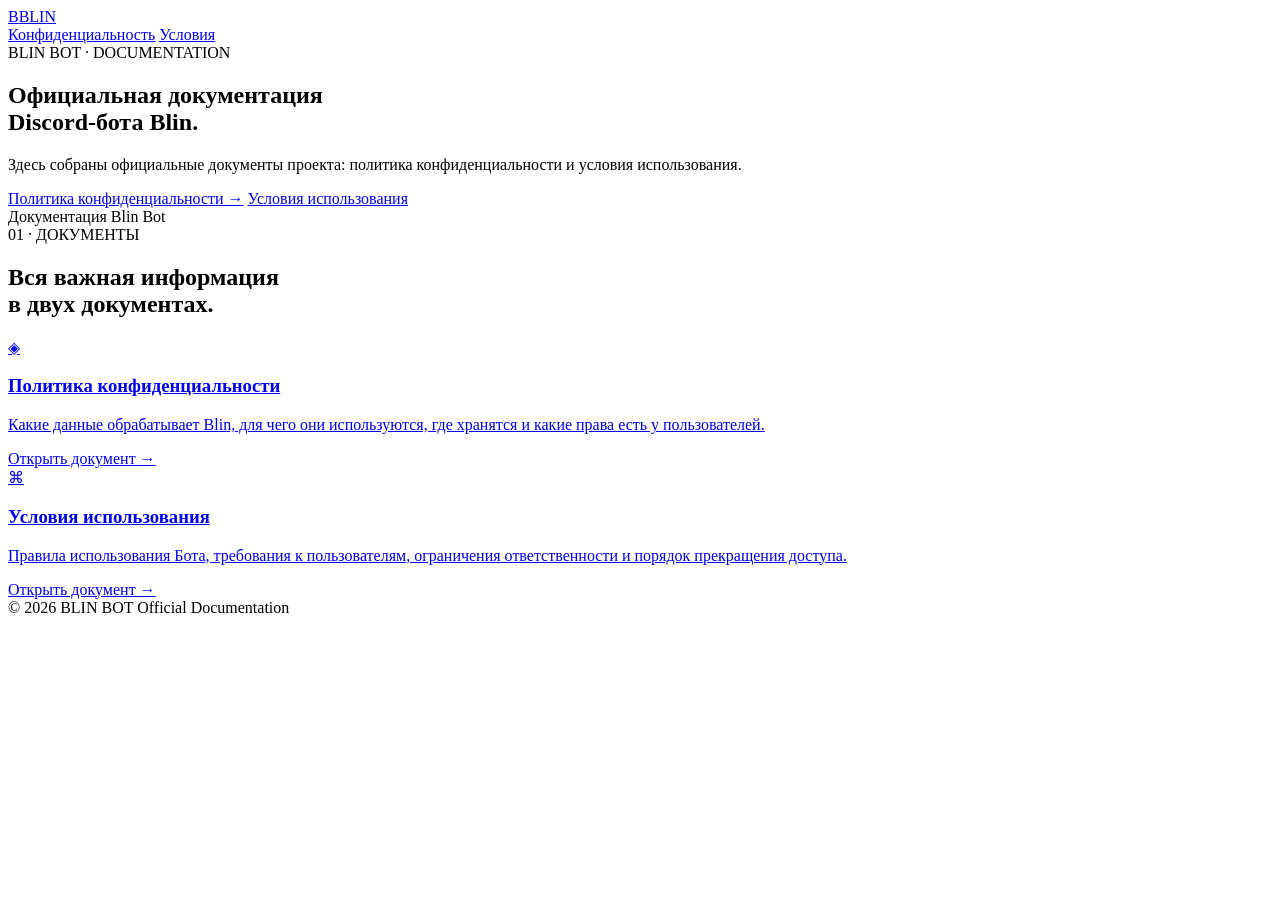
==== index.html @ e37403b0 "Replace documentation landing page with static HTML" ====
<!doctype html>
<html lang="ru">
<head>
  <meta charset="UTF-8">
  <meta name="viewport" content="width=device-width, initial-scale=1.0">
  <meta name="theme-color" content="#0b0d12">
  <meta name="description" content="Официальная документация Discord-бота Blin.">
  <title>Blin Bot — Документация</title>
  <link rel="stylesheet" href="styles.css">
</head>
<body>
  <div class="background-grid"></div>
  <header class="topbar">
    <a class="brand" href="index.html"><span class="brand-mark">B</span><span>BLIN</span></a>
    <nav>
      <a href="privacy-policy.html">Конфиденциальность</a>
      <a href="terms-of-service.html">Условия</a>
    </nav>
  </header>

  <main>
    <section class="hero container">
      <div class="eyebrow">BLIN BOT · DOCUMENTATION</div>
      <h1>Официальная документация<br><span>Discord-бота Blin.</span></h1>
      <p class="hero-text">Здесь собраны официальные документы проекта: политика конфиденциальности и условия использования.</p>
      <div class="hero-actions">
        <a class="button" href="privacy-policy.html">Политика конфиденциальности <b>→</b></a>
        <a class="button button-ghost" href="terms-of-service.html">Условия использования</a>
      </div>
      <div class="hero-note"><span class="status-dot"></span> Документация Blin Bot</div>
    </section>

    <section class="container section">
      <div class="section-heading">
        <div class="eyebrow">01 · ДОКУМЕНТЫ</div>
        <h2>Вся важная информация<br>в двух документах.</h2>
      </div>
      <div class="feature-grid two-columns">
        <a class="card feature card-link" href="privacy-policy.html">
          <div class="icon">◈</div>
          <h3>Политика конфиденциальности</h3>
          <p>Какие данные обрабатывает Blin, для чего они используются, где хранятся и какие права есть у пользователей.</p>
          <span class="card-arrow">Открыть документ →</span>
        </a>
        <a class="card feature card-link" href="terms-of-service.html">
          <div class="icon">⌘</div>
          <h3>Условия использования</h3>
          <p>Правила использования Бота, требования к пользователям, ограничения ответственности и порядок прекращения доступа.</p>
          <span class="card-arrow">Открыть документ →</span>
        </a>
      </div>
    </section>
  </main>

  <footer class="container footer">
    <span>© 2026 BLIN BOT</span>
    <span>Official Documentation</span>
  </footer>
</body>
</html>
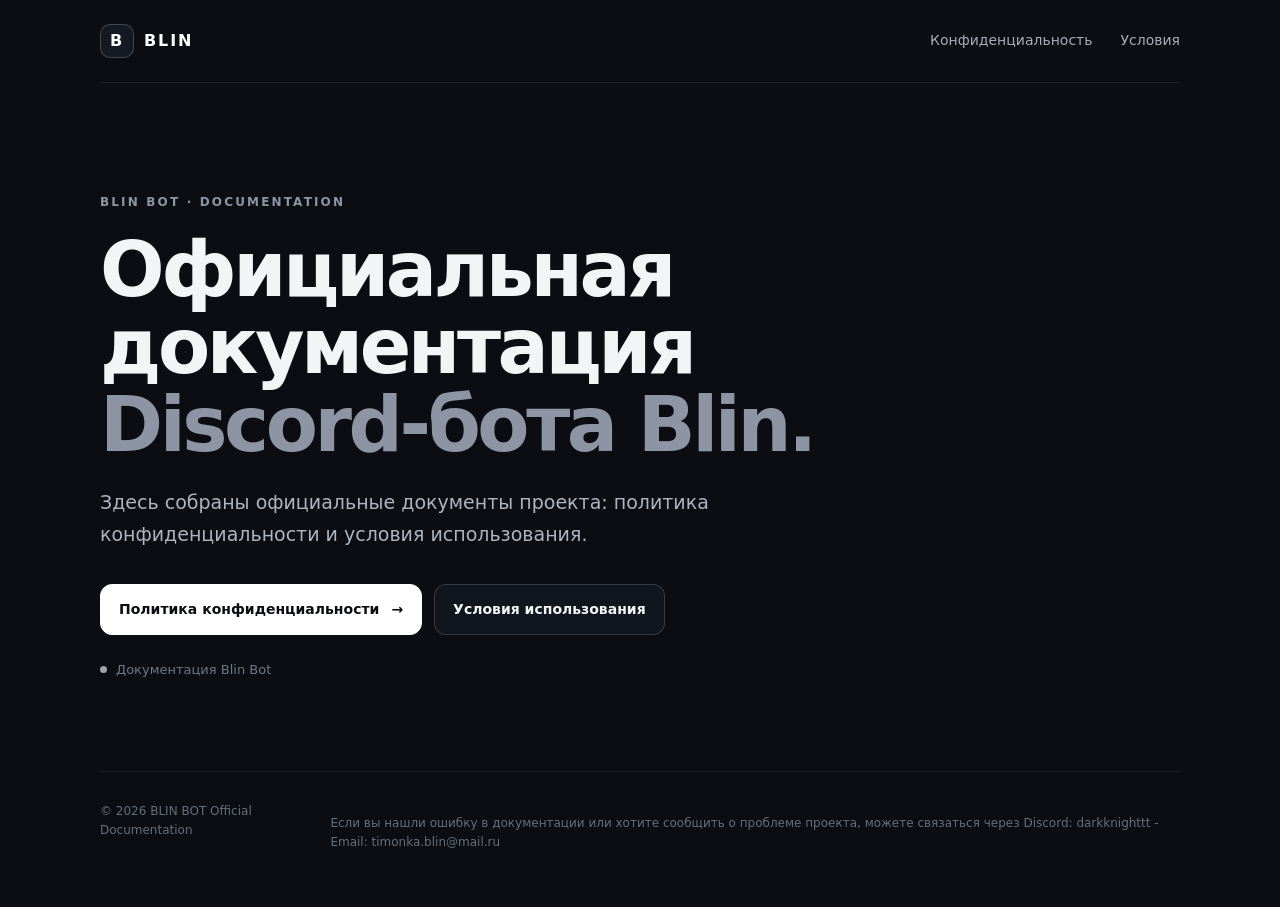
==== commit c6d9ffae: "Убрать блок быстрого доступа с главной страницы и обновить контакты" ====
--- a/index.html
+++ b/index.html
@@ -29,32 +29,14 @@
       </div>
       <div class="hero-note"><span class="status-dot"></span> Документация Blin Bot</div>
     </section>
-
-    <section class="container section">
-      <div class="section-heading">
-        <div class="eyebrow">01 · ДОКУМЕНТЫ</div>
-        <h2>Вся важная информация<br>в двух документах.</h2>
-      </div>
-      <div class="feature-grid two-columns">
-        <a class="card feature card-link" href="privacy-policy.html">
-          <div class="icon">◈</div>
-          <h3>Политика конфиденциальности</h3>
-          <p>Какие данные обрабатывает Blin, для чего они используются, где хранятся и какие права есть у пользователей.</p>
-          <span class="card-arrow">Открыть документ →</span>
-        </a>
-        <a class="card feature card-link" href="terms-of-service.html">
-          <div class="icon">⌘</div>
-          <h3>Условия использования</h3>
-          <p>Правила использования Бота, требования к пользователям, ограничения ответственности и порядок прекращения доступа.</p>
-          <span class="card-arrow">Открыть документ →</span>
-        </a>
-      </div>
-    </section>
   </main>
 
   <footer class="container footer">
-    <span>© 2026 BLIN BOT</span>
-    <span>Official Documentation</span>
+    <div>
+      <span>© 2026 BLIN BOT</span>
+      <span>Official Documentation</span>
+    </div>
+    <p>Если вы нашли ошибку в документации или хотите сообщить о проблеме проекта, можете связаться через Discord: darkknighttt - Email: timonka.blin@mail.ru</p>
   </footer>
 </body>
 </html>
--- a/styles.css
+++ b/styles.css
@@ -0,0 +1 @@
+*{box-sizing:border-box}html{scroll-behavior:smooth}body{margin:0;background:#0b0d12;color:#f3f4f6;font-family:Inter,ui-sans-serif,system-ui,-apple-system,BlinkMacSystemFont,"Segoe UI",sans-serif;line-height:1.65}.background-grid{position:fixed;inset:0;pointer-events:none;opacity:.22;background-image:linear-gradient(rgba(255,255,255,.035) 1px,transparent 1px),linear-gradient(90deg,rgba(255,255,255,.035) 1px,transparent 1px);background-size:48px 48px;mask-image:linear-gradient(to bottom,#000,transparent 85%)}.container{width:min(1080px,calc(100% - 40px));margin:auto}.topbar{position:relative;z-index:2;display:flex;align-items:center;justify-content:space-between;width:min(1080px,calc(100% - 40px));margin:auto;padding:24px 0;border-bottom:1px solid rgba(255,255,255,.08)}.brand{display:flex;align-items:center;gap:10px;color:#fff;text-decoration:none;font-weight:800;letter-spacing:.12em}.brand-mark{display:grid;place-items:center;width:34px;height:34px;border:1px solid rgba(255,255,255,.2);border-radius:10px;background:#151922;font-weight:900}.topbar nav{display:flex;gap:28px}.topbar nav a{color:#a9adb8;text-decoration:none;font-size:14px}.topbar nav a:hover{color:#fff}.hero{padding:110px 0 90px}.eyebrow{font-size:12px;letter-spacing:.18em;font-weight:800;color:#8d94a3}.hero h1{max-width:850px;margin:18px 0 24px;font-size:clamp(42px,7vw,76px);line-height:1.02;letter-spacing:-.045em}.hero h1 span{color:#8d94a3}.hero-text{max-width:720px;margin:0;color:#aeb4c0;font-size:19px}.hero-actions{display:flex;flex-wrap:wrap;gap:12px;margin-top:34px}.button{display:inline-flex;align-items:center;gap:12px;padding:13px 18px;border:1px solid #fff;border-radius:12px;background:#fff;color:#0b0d12;text-decoration:none;font-weight:750;font-size:14px;transition:transform .2s,opacity .2s}.button:hover{transform:translateY(-2px);opacity:.9}.button-ghost{border-color:rgba(255,255,255,.16);background:#11151d;color:#f3f4f6}.hero-note{display:flex;align-items:center;gap:9px;margin-top:24px;color:#707887;font-size:13px}.status-dot{display:inline-block;width:7px;height:7px;border-radius:50%;background:#9ca3af}.section{padding:70px 0}.section-heading{margin-bottom:30px}.section-heading h2{margin:10px 0 0;font-size:clamp(30px,5vw,48px);line-height:1.1;letter-spacing:-.035em}.feature-grid{display:grid;grid-template-columns:repeat(2,minmax(0,1fr));gap:16px}.card{display:block;border:1px solid rgba(255,255,255,.09);border-radius:18px;background:rgba(17,21,29,.78);padding:28px;text-decoration:none;color:inherit;transition:transform .2s,border-color .2s,background .2s}.card:hover{transform:translateY(-3px);border-color:rgba(255,255,255,.2);background:#141922}.icon{font-size:25px;color:#d8dce4;margin-bottom:18px}.feature h3{margin:0 0 10px;font-size:21px}.feature p{margin:0;color:#9da5b3}.card-arrow{display:inline-block;margin-top:22px;color:#e7e9ed;font-size:13px;font-weight:700}.doc{padding:75px 0 100px}.doc-header{padding-bottom:35px;border-bottom:1px solid rgba(255,255,255,.08)}.doc-header h1{margin:14px 0;font-size:clamp(38px,6vw,64px);line-height:1.05;letter-spacing:-.04em}.date{color:#7f8796;font-size:13px}.doc-content{max-width:820px;padding-top:38px}.doc-content h2{margin:44px 0 14px;font-size:28px;line-height:1.2}.doc-content h3{margin:30px 0 10px;font-size:20px}.doc-content p,.doc-content li{color:#b0b6c1}.doc-content ul{padding-left:24px}.doc-content strong{color:#f3f4f6}.back{display:inline-block;margin-top:36px;color:#b8bec9;text-decoration:none;font-size:14px}.back:hover{color:#fff}.footer{display:flex;justify-content:space-between;gap:20px;padding:30px 0 42px;border-top:1px solid rgba(255,255,255,.08);color:#666e7c;font-size:12px}.doc-nav{display:flex;gap:12px;flex-wrap:wrap;margin-top:28px}.doc-nav a{color:#aeb4c0;text-decoration:none;border:1px solid rgba(255,255,255,.1);border-radius:10px;padding:8px 12px;font-size:13px}.doc-nav a:hover{color:#fff;border-color:rgba(255,255,255,.2)}@media(max-width:700px){.topbar nav{gap:12px}.hero{padding:75px 0 55px}.section{padding:50px 0}.feature-grid{grid-template-columns:1fr}.footer{flex-direction:column}.hero-text{font-size:17px}}
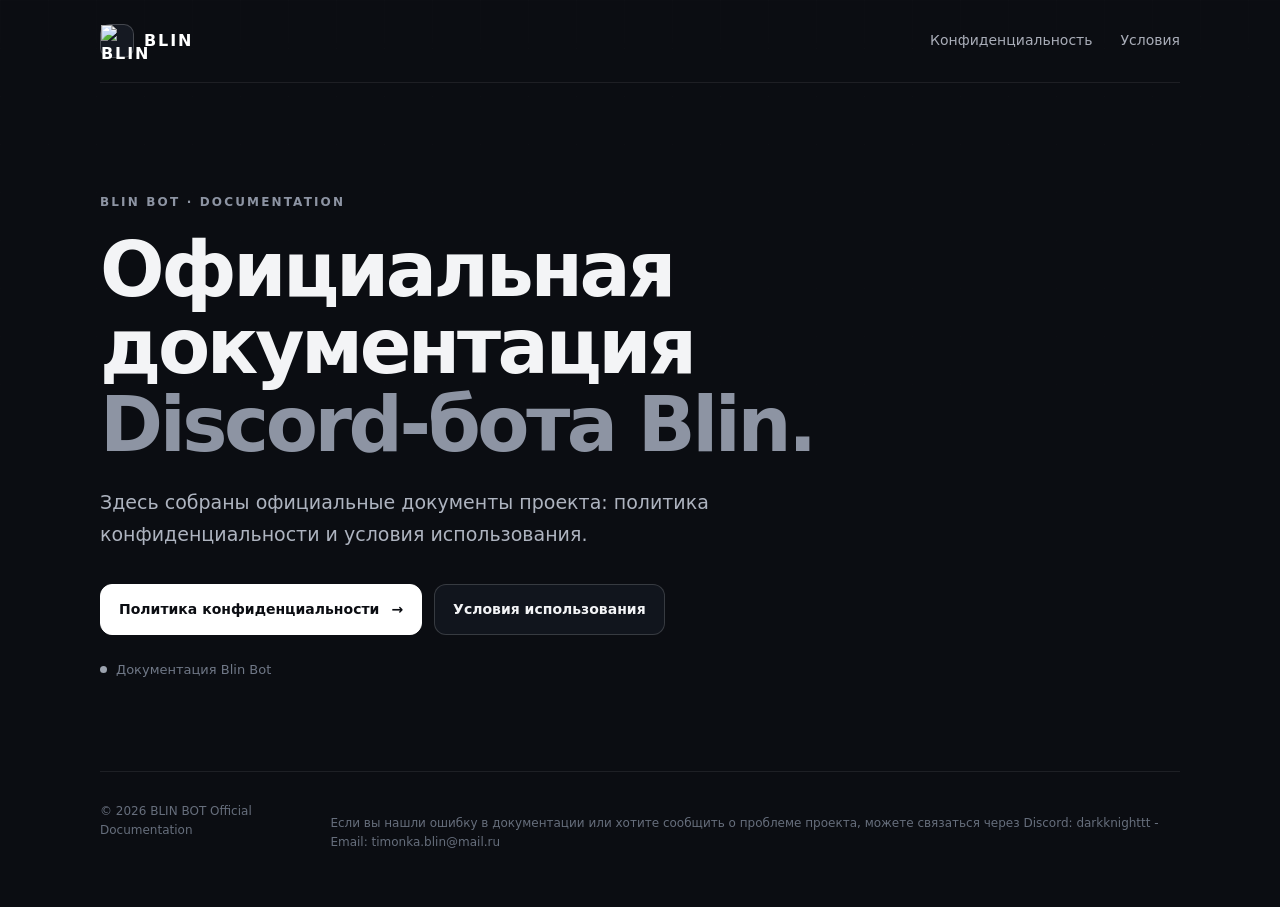
==== commit 00e32c63: "Replace B mark with provided image" ====
--- a/index.html
+++ b/index.html
@@ -11,7 +11,7 @@
 <body>
   <div class="background-grid"></div>
   <header class="topbar">
-    <a class="brand" href="index.html"><span class="brand-mark">B</span><span>BLIN</span></a>
+    <a class="brand" href="index.html"><span class="brand-mark"><img src="https://i.ibb.co/KpgdkqjQ/file-00000000879872468ff3e2044f9732e8.png" alt="BLIN" /></span><span>BLIN</span></a>
     <nav>
       <a href="privacy-policy.html">Конфиденциальность</a>
       <a href="terms-of-service.html">Условия</a>
